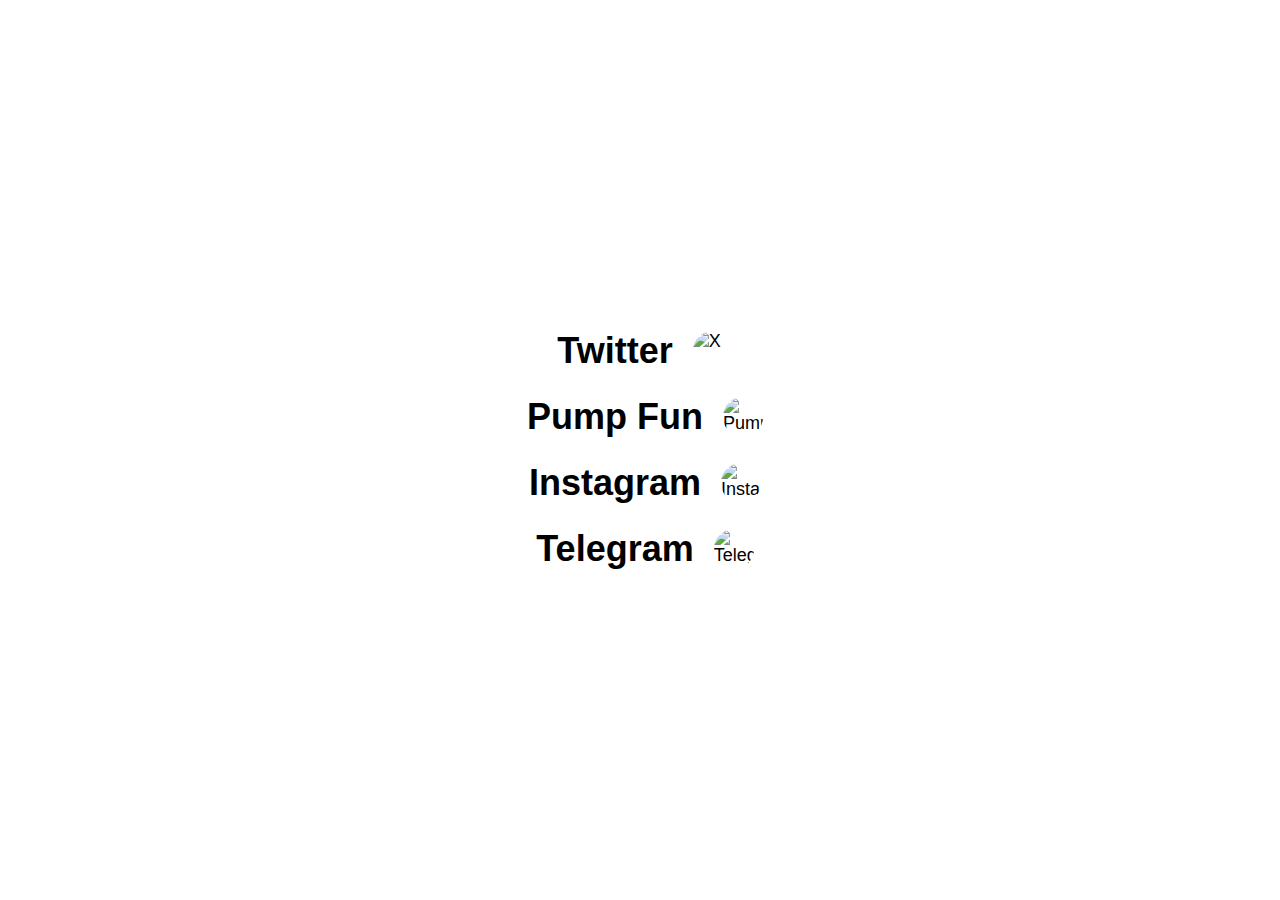
==== index.html @ 78aaa017 "Update index.html" ====
<!DOCTYPE html>
<html lang="en">
<head>
    <meta charset="UTF-8">
    <meta name="viewport" content="width=device-width, initial-scale=1.0">
    <title>SniddyCoin</title>
    <link href="SiteStyle.css" rel="stylesheet">
</head>

<body>
    
        <div class="social-media-container">
        <a href="https://x.com/?lang=en" class="social-media-link" target="_blank">
            <h1>Twitter</h1>
            <img src="https://encrypted-tbn0.gstatic.com/images?q=tbn:ANd9GcT81LGhC2u7DrTVVFQVzK3lUrOajZHxQAmh5Q&s" alt="X">
        </a>
        <a href="https://pump.fun/board" class="social-media-link" target="_blank">
            <h1>Pump Fun</h1>
            <img src="https://pbs.twimg.com/media/GUKBveBWAAEG8CQ.jpg" alt="PumpFun">
        </a>
        <a href="https://www.instagram.com" class="social-media-link" target="_blank">
            <h1>Instagram</h1>
            <img src="https://upload.wikimedia.org/wikipedia/commons/thumb/9/95/Instagram_logo_2022.svg/640px-Instagram_logo_2022.svg.png" alt="Instagram"> 
        </a>
        <a href="https://telegram.org/" class="social-media-link" target="_blank">
            <h1>Telegram</h1>
            <img src="https://upload.wikimedia.org/wikipedia/commons/thumb/8/83/Telegram_2019_Logo.svg/1200px-Telegram_2019_Logo.svg.png" alt="Telegram">
        </a>
    </div>
    
</body>
</html>
---- SiteStyle.css ----
body {
    margin: 0;
    padding: 0;
    background-image: url(Background.png);
    background-size: cover;
    background-position: center;
    height: 100vh;
    display: flex;
    justify-content: center;
    align-items: center;
}

.social-media-container {
    display: flex;
    flex-direction: column;
    align-items: center;
    background: rgba(255, 255, 255, 0.8);
    padding: 20px;
    border-radius: 10px;
    width: 75%;
}

.social-media-link {
    display: flex;
    align-items: center;
    margin: 10px 0;
    text-decoration: none;
    color: #000;
    font-family: Arial, sans-serif;
    font-size: 18px;
    transition: transform 0.3s;
}

.social-media-link h1 {
    margin: 2px 20px; 
}

.social-media-link img {
    width: 40px;
    height: 40px;
    margin-right: 10px;
    border-radius: 50%;
}

.social-media-link:hover {
    transform: scale(1.1);
}
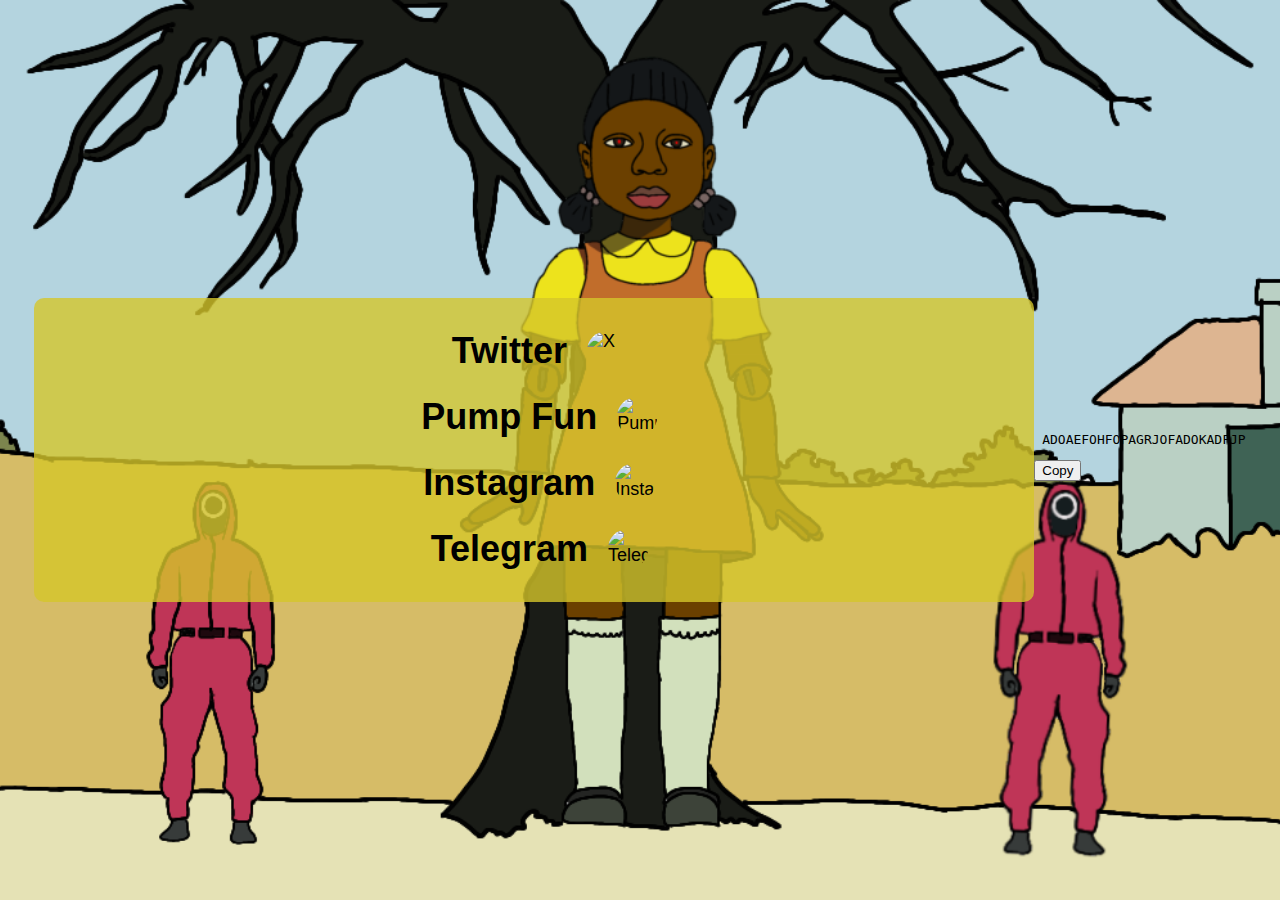
==== commit c42b46f2: "Update index.html" ====
--- a/index.html
+++ b/index.html
@@ -4,12 +4,10 @@
     <meta charset="UTF-8">
     <meta name="viewport" content="width=device-width, initial-scale=1.0">
     <title>SniddyCoin</title>
-    <link href="SiteStyle.css" rel="stylesheet">
-</head>
-
+    <link rel="stylesheet" href="SiteStyle.css">
+   </head>
 <body>
-    
-        <div class="social-media-container">
+    <div class="social-media-container">
         <a href="https://x.com/?lang=en" class="social-media-link" target="_blank">
             <h1>Twitter</h1>
             <img src="https://encrypted-tbn0.gstatic.com/images?q=tbn:ANd9GcT81LGhC2u7DrTVVFQVzK3lUrOajZHxQAmh5Q&s" alt="X">
@@ -27,7 +25,21 @@
             <img src="https://upload.wikimedia.org/wikipedia/commons/thumb/8/83/Telegram_2019_Logo.svg/1200px-Telegram_2019_Logo.svg.png" alt="Telegram">
         </a>
     </div>
-    
+
+    <div class="code-container">
+        <pre id="codeBlock"> ADOAEFOHFOPAGRJOFADOKADFJP</pre>
+        <button onclick="copyCode()">Copy</button>
+    </div>
+
+    <script>
+        function copyCode() {
+            const codeBlock = document.getElementById("codeBlock").textContent;
+            navigator.clipboard.writeText(codeBlock).then(() => {
+                alert("Code copied to clipboard!");
+            }).catch(err => {
+                console.error("Could not copy text: ", err);
+            });
+        }
+    </script>
 </body>
 </html>
-
--- a/SiteStyle.css
+++ b/SiteStyle.css
@@ -1,7 +1,7 @@
 body {
     margin: 0;
     padding: 0;
-    background-image: url(Background.png);
+    background-image: url('BackGround.png');
     background-size: cover;
     background-position: center;
     height: 100vh;
@@ -14,7 +14,7 @@
     display: flex;
     flex-direction: column;
     align-items: center;
-    background: rgba(255, 255, 255, 0.8);
+    background: rgba(212, 198, 42, 0.8);
     padding: 20px;
     border-radius: 10px;
     width: 75%;
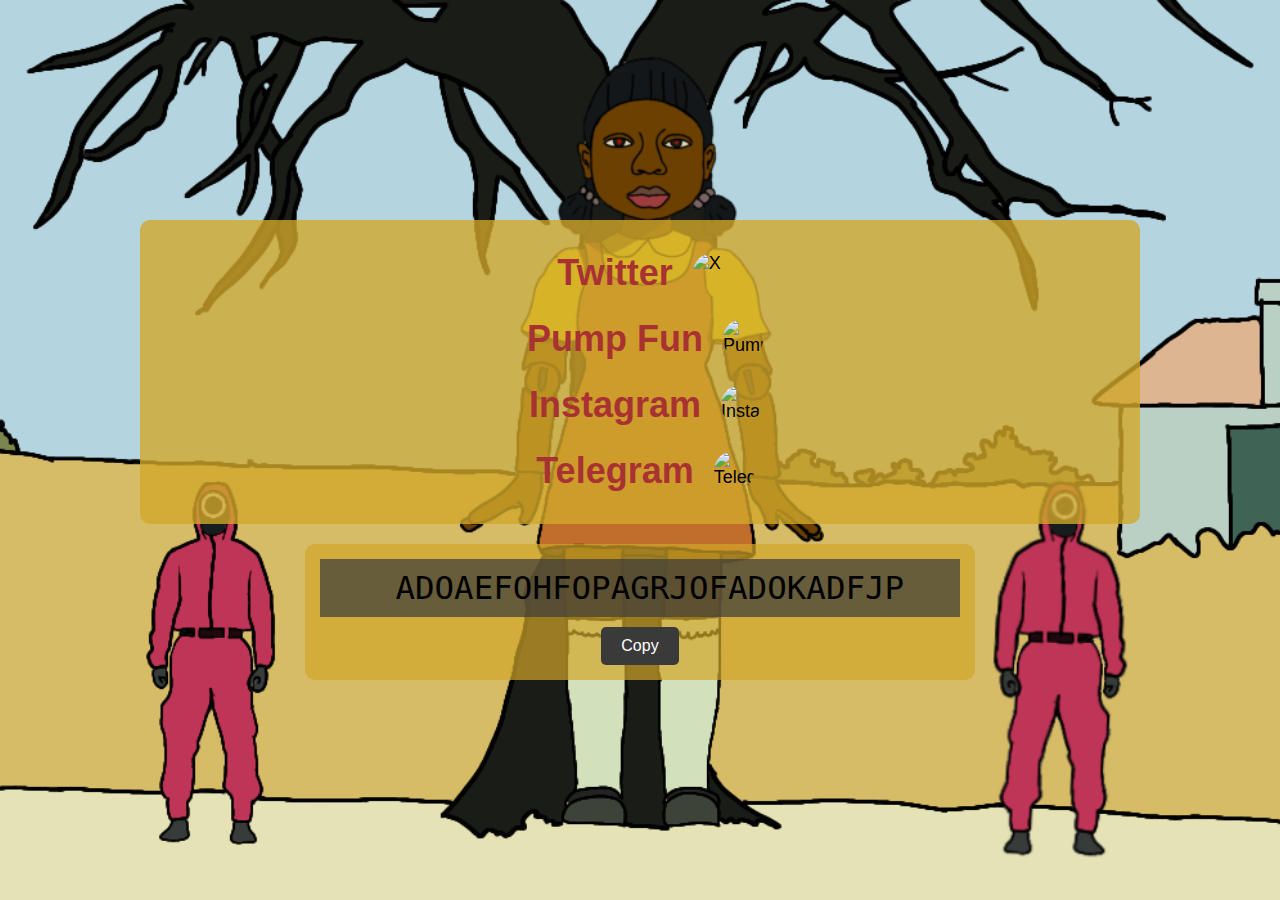
==== commit 038505cf: "Update index.html" ====
--- a/index.html
+++ b/index.html
@@ -1,4 +1,4 @@
-<!DOCTYPE html>
+ <!DOCTYPE html>
 <html lang="en">
 <head>
     <meta charset="UTF-8">
@@ -42,4 +42,4 @@
         }
     </script>
 </body>
-</html>
+ </html>
--- a/SiteStyle.css
+++ b/SiteStyle.css
@@ -1,47 +1,85 @@
 body {
-    margin: 0;
-    padding: 0;
-    background-image: url('BackGround.png');
-    background-size: cover;
-    background-position: center;
-    height: 100vh;
-    display: flex;
-    justify-content: center;
-    align-items: center;
+            margin: 0;
+            padding: 0;
+            background-image: url('BackGround.png');
+            background-size: cover;
+            background-position: center;
+            height: 100vh;
+            display: flex;
+            flex-direction: column;
+            justify-content: center;
+            align-items: center;
+        }
+
+        .social-media-container {
+            display: flex;
+            flex-direction: column;
+            align-items: center;
+            background: rgba(209, 167, 42, 0.8);
+            padding: 20px;
+            border-radius: 10px;
+            width: 75%;
+            margin-bottom: 20px;
+        }
+
+        .social-media-link {
+            display: flex;
+            align-items: center;
+            margin: 10px 0;
+            text-decoration: none;
+            color: #000;
+            font-family: Arial, sans-serif;
+            font-size: 18px;
+            transition: transform 0.3s;
+        }
+
+        .social-media-link h1 {
+            margin: 2px 20px; 
+	    color: rgba(168, 50, 50, 1);
+        }
+
+        .social-media-link img {
+            width: 40px;
+            height: 40px;
+            margin-right: 10px;
+            border-radius: 50%;
+        }
+
+        .social-media-link:hover {
+            transform: scale(1.1);
+        }
+
+        .code-container {
+            background: rgba(209, 167, 42, 0.7);
+            padding: 15px;
+            border-radius: 10px;
+            text-align: center;
+            width: 50%;
+            font-family: monospace;
+            position: relative;
+        }
+
+        .code-container pre {
+            margin: 0;
+            overflow-x: auto;
+            background: rgba(58, 58, 58, 0.7);
+            padding: 10px;
+            text-align: center;
+	    font-size: 2.5em;
+        }
+
+.code-container button {
+        margin-top: 10px;
+        padding: 10px 20px;
+        background-color: #3A3A3A;
+        color: white;
+        border: none;
+        border-radius: 5px;
+        cursor: pointer;
+        font-size: 16px;
+        transition: background-color 0.3s;
+ }
+
+.code-container button:hover {
+        background-color: #A83232;
 }
-
-.social-media-container {
-    display: flex;
-    flex-direction: column;
-    align-items: center;
-    background: rgba(212, 198, 42, 0.8);
-    padding: 20px;
-    border-radius: 10px;
-    width: 75%;
-}
-
-.social-media-link {
-    display: flex;
-    align-items: center;
-    margin: 10px 0;
-    text-decoration: none;
-    color: #000;
-    font-family: Arial, sans-serif;
-    font-size: 18px;
-    transition: transform 0.3s;
-}
-
-.social-media-link h1 {
-    margin: 2px 20px; 
-}
-
-.social-media-link img {
-    width: 40px;
-    height: 40px;
-    margin-right: 10px;
-    border-radius: 50%;
-}
-
-.social-media-link:hover {
-    transform: scale(1.1);
-}
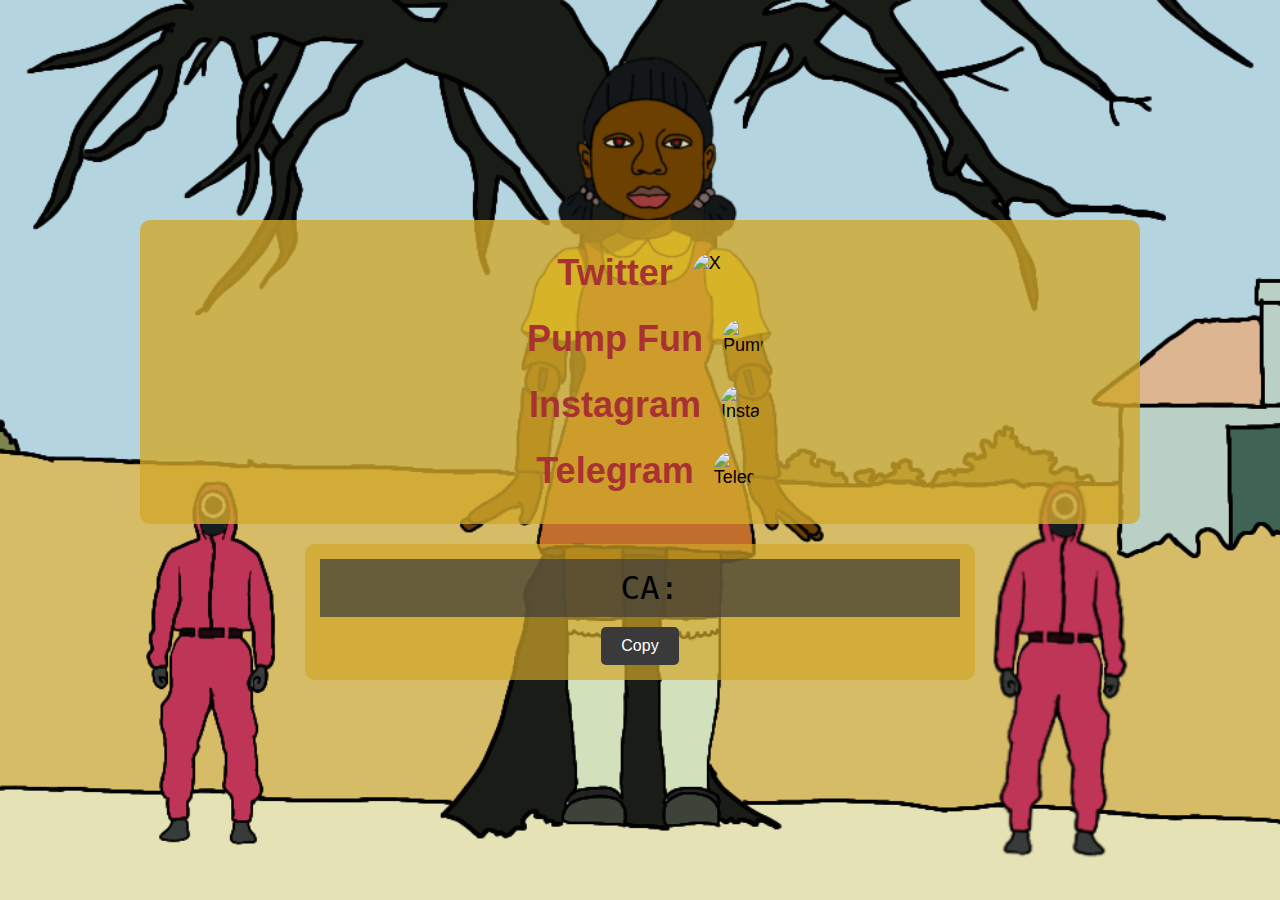
==== commit 97a6ad8c: "Update index.html" ====
--- a/index.html
+++ b/index.html
@@ -3,7 +3,7 @@
 <head>
     <meta charset="UTF-8">
     <meta name="viewport" content="width=device-width, initial-scale=1.0">
-    <title>SniddyCoin</title>
+    <title>Squidnigga</title>
     <link rel="stylesheet" href="SiteStyle.css">
    </head>
 <body>
@@ -27,7 +27,7 @@
     </div>
 
     <div class="code-container">
-        <pre id="codeBlock"> ADOAEFOHFOPAGRJOFADOKADFJP</pre>
+        <pre id="codeBlock"> CA:</pre>
         <button onclick="copyCode()">Copy</button>
     </div>
 
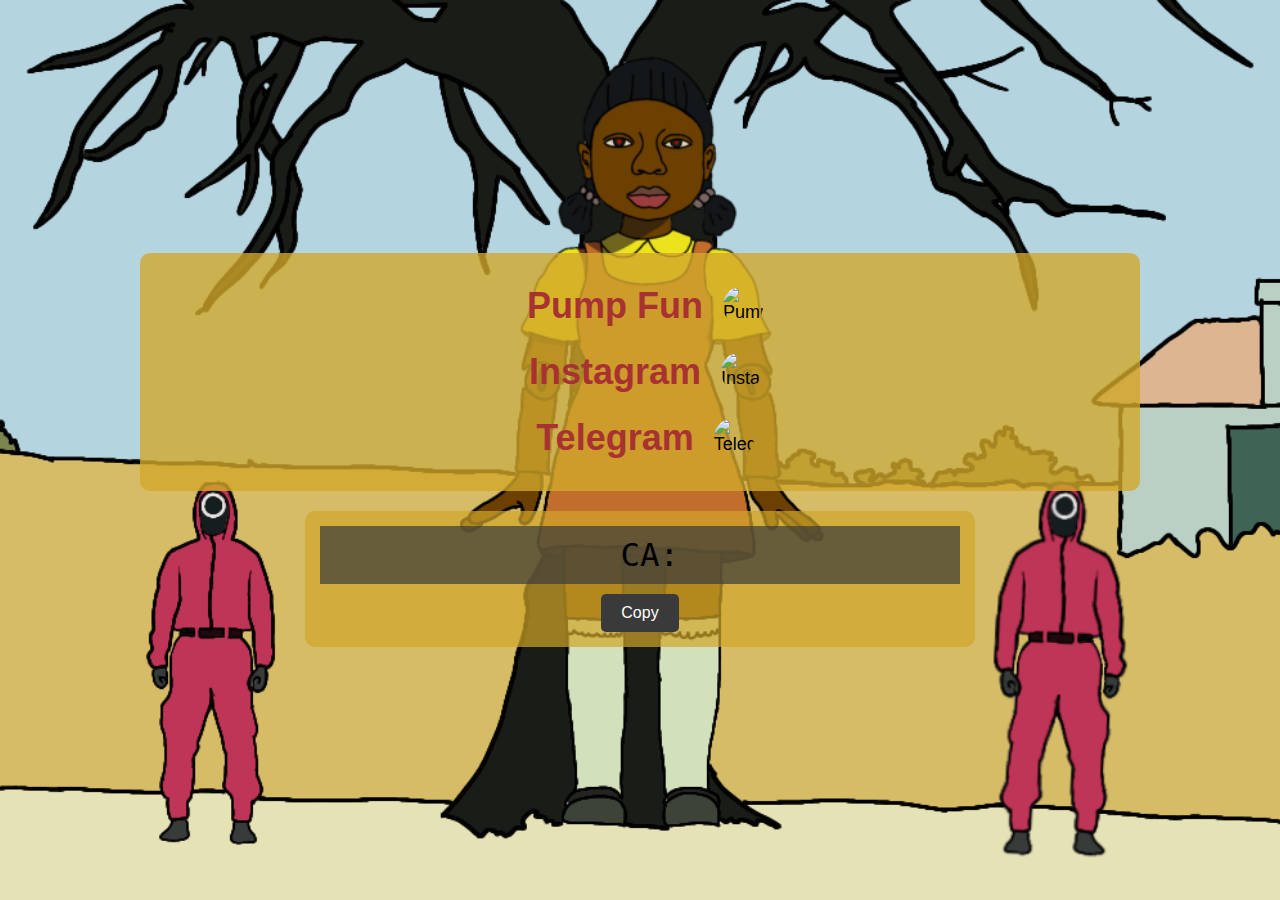
==== commit f1839848: "Update index.html" ====
--- a/index.html
+++ b/index.html
@@ -8,19 +8,16 @@
    </head>
 <body>
     <div class="social-media-container">
-        <a href="https://x.com/?lang=en" class="social-media-link" target="_blank">
-            <h1>Twitter</h1>
-            <img src="https://encrypted-tbn0.gstatic.com/images?q=tbn:ANd9GcT81LGhC2u7DrTVVFQVzK3lUrOajZHxQAmh5Q&s" alt="X">
-        </a>
+
         <a href="https://pump.fun/board" class="social-media-link" target="_blank">
             <h1>Pump Fun</h1>
             <img src="https://pbs.twimg.com/media/GUKBveBWAAEG8CQ.jpg" alt="PumpFun">
         </a>
-        <a href="https://www.instagram.com" class="social-media-link" target="_blank">
+        <a href="https://www.instagram.com/n1ggasquidsol?igsh=YTZ6MWVxZm55YzNi&utm_source=qr" class="social-media-link" target="_blank">
             <h1>Instagram</h1>
             <img src="https://upload.wikimedia.org/wikipedia/commons/thumb/9/95/Instagram_logo_2022.svg/640px-Instagram_logo_2022.svg.png" alt="Instagram"> 
         </a>
-        <a href="https://telegram.org/" class="social-media-link" target="_blank">
+        <a href="https://t.me/+Y79aU4-dVCY3MzQ0" class="social-media-link" target="_blank">
             <h1>Telegram</h1>
             <img src="https://upload.wikimedia.org/wikipedia/commons/thumb/8/83/Telegram_2019_Logo.svg/1200px-Telegram_2019_Logo.svg.png" alt="Telegram">
         </a>
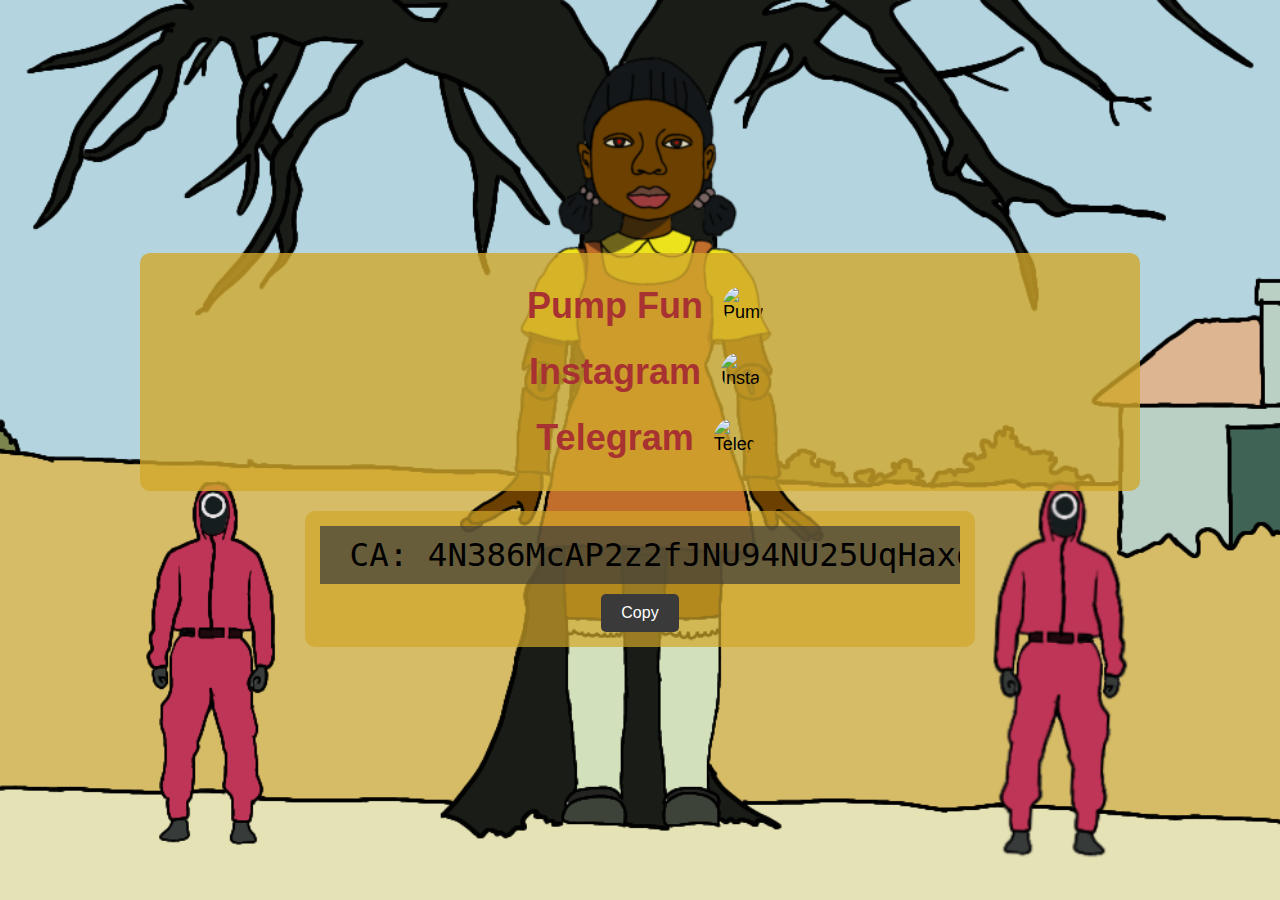
==== commit 1b226bc6: "Update index.html" ====
--- a/index.html
+++ b/index.html
@@ -24,7 +24,7 @@
     </div>
 
     <div class="code-container">
-        <pre id="codeBlock"> CA:</pre>
+        <pre id="codeBlock"> CA: 4N386McAP2z2fJNU94NU25UqHaxdp9fQNzyGYbhkpump</pre>
         <button onclick="copyCode()">Copy</button>
     </div>
 
